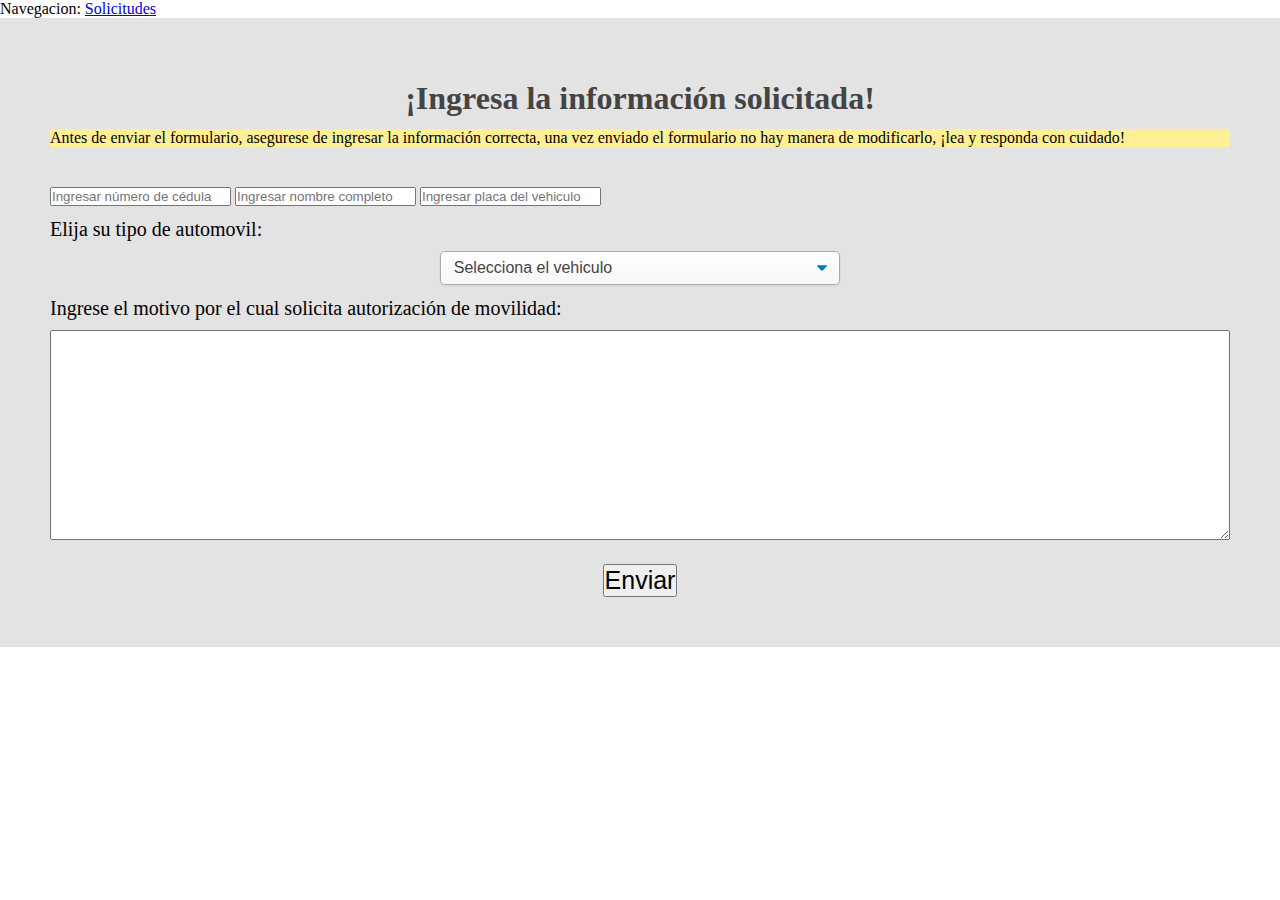
==== index.html @ d31d1cae "adelanto proyecto" ====
<!doctype html>
<html lang="en">
  <head>
    <!-- Required meta tags -->
    <meta charset="utf-8">
    <meta name="viewport" content="width=device-width, initial-scale=1">

    <!-- Bootstrap CSS and CSS module -->
    <link href="https://cdn.jsdelivr.net/npm/bootstrap@5.1.3/dist/css/bootstrap.min.css" rel="stylesheet" integrity="sha384-1BmE4kWBq78iYhFldvKuhfTAU6auU8tT94WrHftjDbrCEXSU1oBoqyl2QvZ6jIW3" crossorigin="anonymous">
    <link rel="stylesheet" href="./src/css/styles.css">

    <title>Solicitud de movilidad</title>
  </head>
  <body>
    <div class="nav form-control my-5">
      <nav class="navbar navbar-light bg-light">
        <span class="navbar-brand mb-0 h1">Navegacion: </span>
        <a class="navbar-brand" href="#" onclick="location.href = 'src/views/tableRequest.html'">Solicitudes</a>
      </nav>
    </div>
    <div class="container my-5">
        <h1>¡Ingresa la información solicitada!</h1>
        <div class="paragraph">
          <p>Antes de enviar el formulario, asegurese de ingresar la información correcta, una vez enviado el formulario no hay manera de modificarlo, ¡lea y responda con cuidado!</p>
        </div>
        <form id="form">
            <input type="text" name="cedulaNumber" placeholder="Ingresar número de cédula" class="form-control my-3">
            <input type="text" name="name" placeholder="Ingresar nombre completo" class="form-control my-3">
            <input type="text" name="licensePlate" placeholder="Ingresar placa del vehiculo" class="form-control my-3">
            
            <div class="divBox">
                <label class="labelBox">Elija su tipo de automovil:</label>
                <select name="vehicule" id="vehicule" class="select-css">
                    <option value="Selecciona">Selecciona el vehiculo</option>
                    <option value="Moto">moto</option>
                    <option value="Carro">Carro</option>
                </select>
            </div>

            <div class="divTextArea">
                <label class="labelTextArea">Ingrese el motivo por el cual solicita autorización de movilidad:</label>
                <textarea name="justification" id="textArea" cols="30" rows="10"></textarea>
            </div>

            <div class="divBtn">
                <button class="btn btn-primary" type="submit">Enviar</button>
            </div>
        </form>
        <div class="mt-3" id="answer">
    </div>
    <script src="https://cdn.jsdelivr.net/npm/bootstrap@5.1.3/dist/js/bootstrap.bundle.min.js" integrity="sha384-ka7Sk0Gln4gmtz2MlQnikT1wXgYsOg+OMhuP+IlRH9sENBO0LRn5q+8nbTov4+1p" crossorigin="anonymous"></script>
    <script src="https://cdn.jsdelivr.net/npm/@popperjs/core@2.10.2/dist/umd/popper.min.js" integrity="sha384-7+zCNj/IqJ95wo16oMtfsKbZ9ccEh31eOz1HGyDuCQ6wgnyJNSYdrPa03rtR1zdB" crossorigin="anonymous"></script>
    <script src="https://cdn.jsdelivr.net/npm/bootstrap@5.1.3/dist/js/bootstrap.min.js" integrity="sha384-QJHtvGhmr9XOIpI6YVutG+2QOK9T+ZnN4kzFN1RtK3zEFEIsxhlmWl5/YESvpZ13" crossorigin="anonymous"></script>
    <script src="./src/app.js"></script>
  </body>
</html>
---- src/css/styles.css ----
* {
	padding: 0;
	margin: 0;
}

.nav .navBar{
  border-radius: 20%;
}

.container {
  background-color: #e3e3e3;
  padding: 50px;
}

h1 {
	text-align: center;
	padding: 12px;
	color: #444
}

.paragraph p {
  background: #ffef96;
  text-align: justify;
  margin-bottom: 40px;
}

.divBox{
    margin-top: 12px;
    text-align: left;
}

.divBox label{
    font-size: 20px;
}

.select-css {
    display: block;
    font-size: 16px;
    font-family: 'Verdana', sans-serif;
    font-weight: 400;
    color: #444;
    line-height: 1.3;
    padding: .4em 1.4em .3em .8em;
    width: 400px;
    max-width: 100%; 
    box-sizing: border-box;
   margin: 10px auto;
    border: 1px solid #aaa;
    box-shadow: 0 1px 0 1px rgba(0,0,0,.03);
    border-radius: .3em;
    -moz-appearance: none;
    -webkit-appearance: none;
    appearance: none;
    background-color: #fff;
    background-image: url('data:image/svg+xml;charset=US-ASCII,%3Csvg%20xmlns%3D%22http%3A%2F%2Fwww.w3.org%2F2000%2Fsvg%22%20width%3D%22292.4%22%20height%3D%22292.4%22%3E%3Cpath%20fill%3D%22%23007CB2%22%20d%3D%22M287%2069.4a17.6%2017.6%200%200%200-13-5.4H18.4c-5%200-9.3%201.8-12.9%205.4A17.6%2017.6%200%200%200%200%2082.2c0%205%201.8%209.3%205.4%2012.9l128%20127.9c3.6%203.6%207.8%205.4%2012.8%205.4s9.2-1.8%2012.8-5.4L287%2095c3.5-3.5%205.4-7.8%205.4-12.8%200-5-1.9-9.2-5.5-12.8z%22%2F%3E%3C%2Fsvg%3E'),
      linear-gradient(to bottom, #ffffff 0%,#f7f7f7 100%);
    background-repeat: no-repeat, repeat;
    background-position: right .7em top 50%, 0 0;
    background-size: .65em auto, 100%;
  }
  .select-css::-ms-expand {
    display: none;
  }
  .select-css:hover {
    border-color: #888;
  }
  .select-css:focus {
    border-color: #aaa;
    box-shadow: 0 0 1px 3px rgba(59, 153, 252, .7);
    box-shadow: 0 0 0 3px -moz-mac-focusring;
    color: #222; 
    outline: none;
  }
  .select-css option {
    font-weight:normal;
  }
  
  
  .classOfElementToColor:hover {background-color:red; color:black}
  
  .select-css option[selected] {
      background-color: orange;
  }
  

.divTextArea{
    margin-top: 12px;
    margin-bottom: 20px;
    text-align: left;
}

.divTextArea label {
    font-size: 20px;
}
.divTextArea textArea {
    width: calc(100% - 20px);
	padding: 9px;
	margin: auto;
	margin-top: 10px;
	font-size: 16px;
    text-align: left;
}

.divBtn{
  text-align: center;
}
.btn{
  font-size: 25px;
}

.ok {
	text-align: center;
	width: 100%;
	padding: 12px;
	background-color: #1e6;
	color: #fff
}
.bad {
	text-align: center;
	width: 100%;
	padding: 12px;
	background-color: #a22;
	color: #fff
}
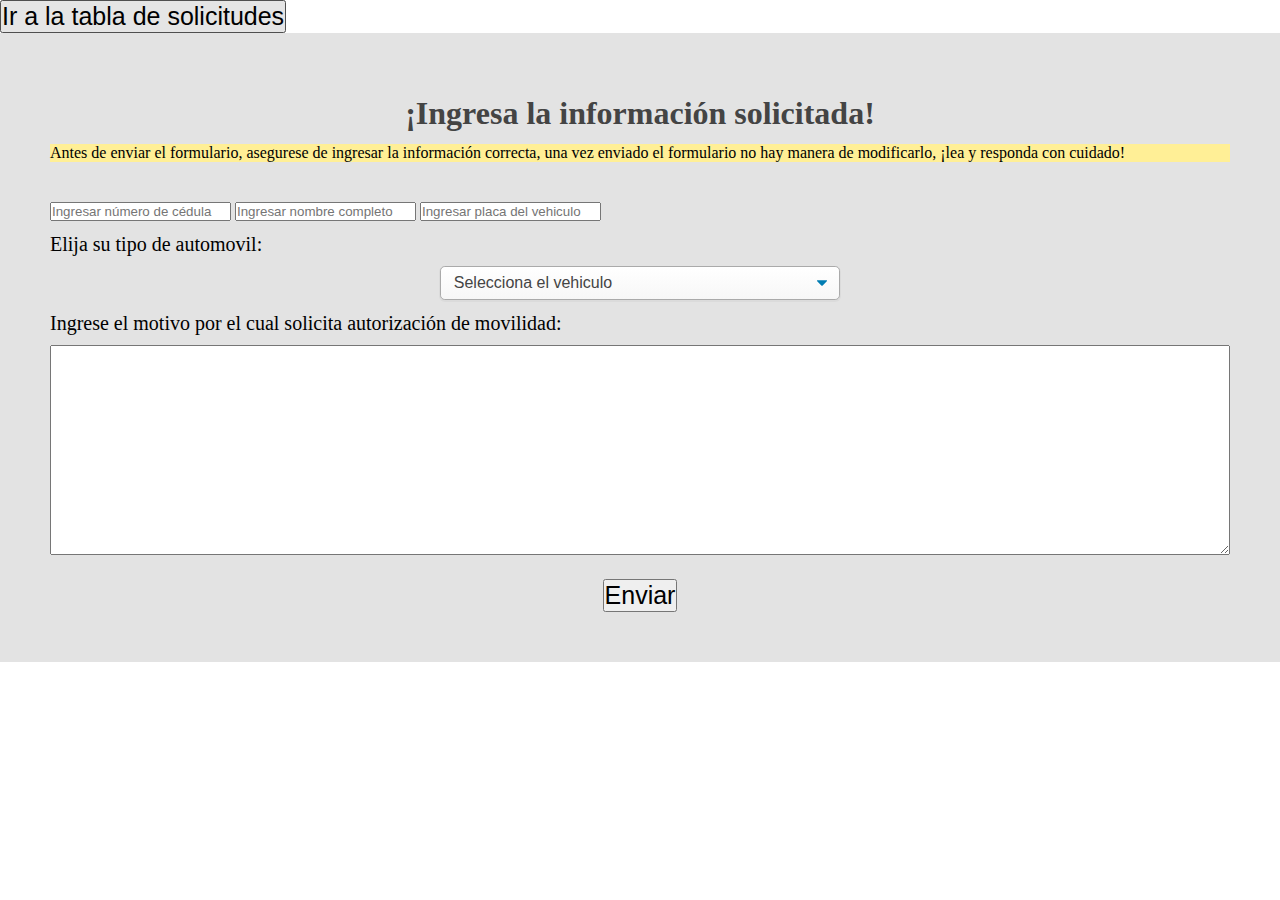
==== commit 46f3b393: "implementacion tabla, editar y eliminar" ====
--- a/index.html
+++ b/index.html
@@ -7,17 +7,15 @@
 
     <!-- Bootstrap CSS and CSS module -->
     <link href="https://cdn.jsdelivr.net/npm/bootstrap@5.1.3/dist/css/bootstrap.min.css" rel="stylesheet" integrity="sha384-1BmE4kWBq78iYhFldvKuhfTAU6auU8tT94WrHftjDbrCEXSU1oBoqyl2QvZ6jIW3" crossorigin="anonymous">
-    <link rel="stylesheet" href="./src/css/styles.css">
+    <link rel="stylesheet" href="./src/css/stylesIndex.css">
 
     <title>Solicitud de movilidad</title>
   </head>
   <body>
-    <div class="nav form-control my-5">
-      <nav class="navbar navbar-light bg-light">
-        <span class="navbar-brand mb-0 h1">Navegacion: </span>
-        <a class="navbar-brand" href="#" onclick="location.href = 'src/views/tableRequest.html'">Solicitudes</a>
+      <nav class="navbar navbar-dark bg-dark p-3 justify-content-center">
+        <button class="btn btn-primary" onclick="location.href = 'src/views/tableRequest.php'" type="submit">Ir a la tabla de solicitudes</button>
       </nav>
-    </div>
+      
     <div class="container my-5">
         <h1>¡Ingresa la información solicitada!</h1>
         <div class="paragraph">
@@ -51,6 +49,6 @@
     <script src="https://cdn.jsdelivr.net/npm/bootstrap@5.1.3/dist/js/bootstrap.bundle.min.js" integrity="sha384-ka7Sk0Gln4gmtz2MlQnikT1wXgYsOg+OMhuP+IlRH9sENBO0LRn5q+8nbTov4+1p" crossorigin="anonymous"></script>
     <script src="https://cdn.jsdelivr.net/npm/@popperjs/core@2.10.2/dist/umd/popper.min.js" integrity="sha384-7+zCNj/IqJ95wo16oMtfsKbZ9ccEh31eOz1HGyDuCQ6wgnyJNSYdrPa03rtR1zdB" crossorigin="anonymous"></script>
     <script src="https://cdn.jsdelivr.net/npm/bootstrap@5.1.3/dist/js/bootstrap.min.js" integrity="sha384-QJHtvGhmr9XOIpI6YVutG+2QOK9T+ZnN4kzFN1RtK3zEFEIsxhlmWl5/YESvpZ13" crossorigin="anonymous"></script>
-    <script src="./src/app.js"></script>
+    <script src="./src/js/app.js"></script>
   </body>
 </html>--- a/src/css/stylesIndex.css
+++ b/src/css/stylesIndex.css
@@ -0,0 +1,120 @@
+* {
+	padding: 0;
+	margin: 0;
+}
+
+.container {
+  background-color: #e3e3e3;
+  padding: 50px;
+}
+
+h1 {
+	text-align: center;
+	padding: 12px;
+	color: #444
+}
+
+.paragraph p {
+  background: #ffef96;
+  text-align: justify;
+  margin-bottom: 40px;
+}
+
+.divBox{
+    margin-top: 12px;
+    text-align: left;
+}
+
+.divBox label{
+    font-size: 20px;
+}
+
+.select-css {
+    display: block;
+    font-size: 16px;
+    font-family: 'Verdana', sans-serif;
+    font-weight: 400;
+    color: #444;
+    line-height: 1.3;
+    padding: .4em 1.4em .3em .8em;
+    width: 400px;
+    max-width: 100%; 
+    box-sizing: border-box;
+   margin: 10px auto;
+    border: 1px solid #aaa;
+    box-shadow: 0 1px 0 1px rgba(0,0,0,.03);
+    border-radius: .3em;
+    -moz-appearance: none;
+    -webkit-appearance: none;
+    appearance: none;
+    background-color: #fff;
+    background-image: url('data:image/svg+xml;charset=US-ASCII,%3Csvg%20xmlns%3D%22http%3A%2F%2Fwww.w3.org%2F2000%2Fsvg%22%20width%3D%22292.4%22%20height%3D%22292.4%22%3E%3Cpath%20fill%3D%22%23007CB2%22%20d%3D%22M287%2069.4a17.6%2017.6%200%200%200-13-5.4H18.4c-5%200-9.3%201.8-12.9%205.4A17.6%2017.6%200%200%200%200%2082.2c0%205%201.8%209.3%205.4%2012.9l128%20127.9c3.6%203.6%207.8%205.4%2012.8%205.4s9.2-1.8%2012.8-5.4L287%2095c3.5-3.5%205.4-7.8%205.4-12.8%200-5-1.9-9.2-5.5-12.8z%22%2F%3E%3C%2Fsvg%3E'),
+      linear-gradient(to bottom, #ffffff 0%,#f7f7f7 100%);
+    background-repeat: no-repeat, repeat;
+    background-position: right .7em top 50%, 0 0;
+    background-size: .65em auto, 100%;
+  }
+  .select-css::-ms-expand {
+    display: none;
+  }
+  .select-css:hover {
+    border-color: #888;
+  }
+  .select-css:focus {
+    border-color: #aaa;
+    box-shadow: 0 0 1px 3px rgba(59, 153, 252, .7);
+    box-shadow: 0 0 0 3px -moz-mac-focusring;
+    color: #222; 
+    outline: none;
+  }
+  .select-css option {
+    font-weight:normal;
+  }
+  
+  
+  .classOfElementToColor:hover {background-color:red; color:black}
+  
+  .select-css option[selected] {
+      background-color: orange;
+  }
+  
+
+.divTextArea{
+    margin-top: 12px;
+    margin-bottom: 20px;
+    text-align: left;
+}
+
+.divTextArea label {
+    font-size: 20px;
+}
+.divTextArea textArea {
+    width: calc(100% - 20px);
+	padding: 9px;
+	margin: auto;
+	margin-top: 10px;
+	font-size: 16px;
+    text-align: left;
+}
+
+.divBtn{
+  text-align: center;
+}
+.btn{
+  font-size: 25px;
+}
+
+.ok {
+	text-align: center;
+	width: 100%;
+	padding: 12px;
+	background-color: #1e6;
+	color: #fff
+}
+.bad {
+	text-align: center;
+	width: 100%;
+	padding: 12px;
+	background-color: #a22;
+	color: #fff
+}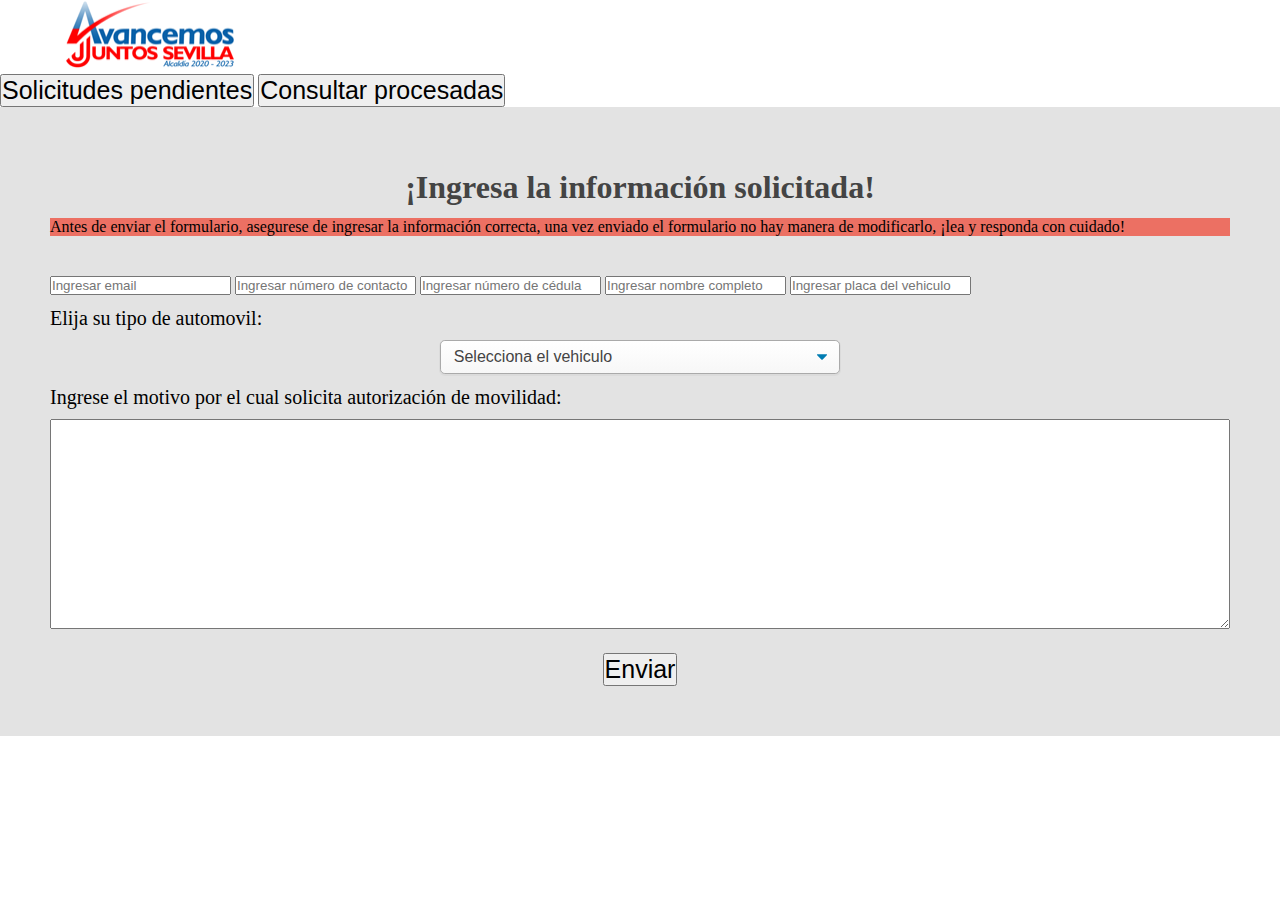
==== commit 5dee4eb8: "haciendo solicitudes del cliente pagina consultas, email y telefono a la db y adelanto de la navbar" ====
--- a/index.html
+++ b/index.html
@@ -12,16 +12,22 @@
     <title>Solicitud de movilidad</title>
   </head>
   <body>
-      <nav class="navbar navbar-dark bg-dark p-3 justify-content-center">
-        <button class="btn btn-primary" onclick="location.href = 'src/views/tableRequest.php'" type="submit">Ir a la tabla de solicitudes</button>
+      <nav class="navbar navbar-dark bg-ligth p-3">
+        <img src="src/images/logo_encabezado.png" width="300" height="70" alt="">
+        <div>
+          <button class="btn btn-primary" onclick="location.href = 'src/views/tableRequest.php'" type="submit">Solicitudes pendientes</button>
+          <button class="btn btn-primary" onclick="location.href = 'src/views/Consultar.php'" type="submit">Consultar procesadas</button>
+        </div>
       </nav>
       
-    <div class="container my-5">
+    <div class="container container-xxl my-2 shadow-lg p-3 mb-5 bg-white rounded">
         <h1>¡Ingresa la información solicitada!</h1>
         <div class="paragraph">
           <p>Antes de enviar el formulario, asegurese de ingresar la información correcta, una vez enviado el formulario no hay manera de modificarlo, ¡lea y responda con cuidado!</p>
         </div>
         <form id="form">
+            <input type="email" name="email" placeholder="Ingresar email" class="form-control my-3">
+            <input type="text" name="numberPhone" placeholder="Ingresar número de contacto" class="form-control my-3">
             <input type="text" name="cedulaNumber" placeholder="Ingresar número de cédula" class="form-control my-3">
             <input type="text" name="name" placeholder="Ingresar nombre completo" class="form-control my-3">
             <input type="text" name="licensePlate" placeholder="Ingresar placa del vehiculo" class="form-control my-3">
--- a/src/css/stylesIndex.css
+++ b/src/css/stylesIndex.css
@@ -15,7 +15,7 @@
 }
 
 .paragraph p {
-  background: #ffef96;
+  background: #EC7063;
   text-align: justify;
   margin-bottom: 40px;
 }
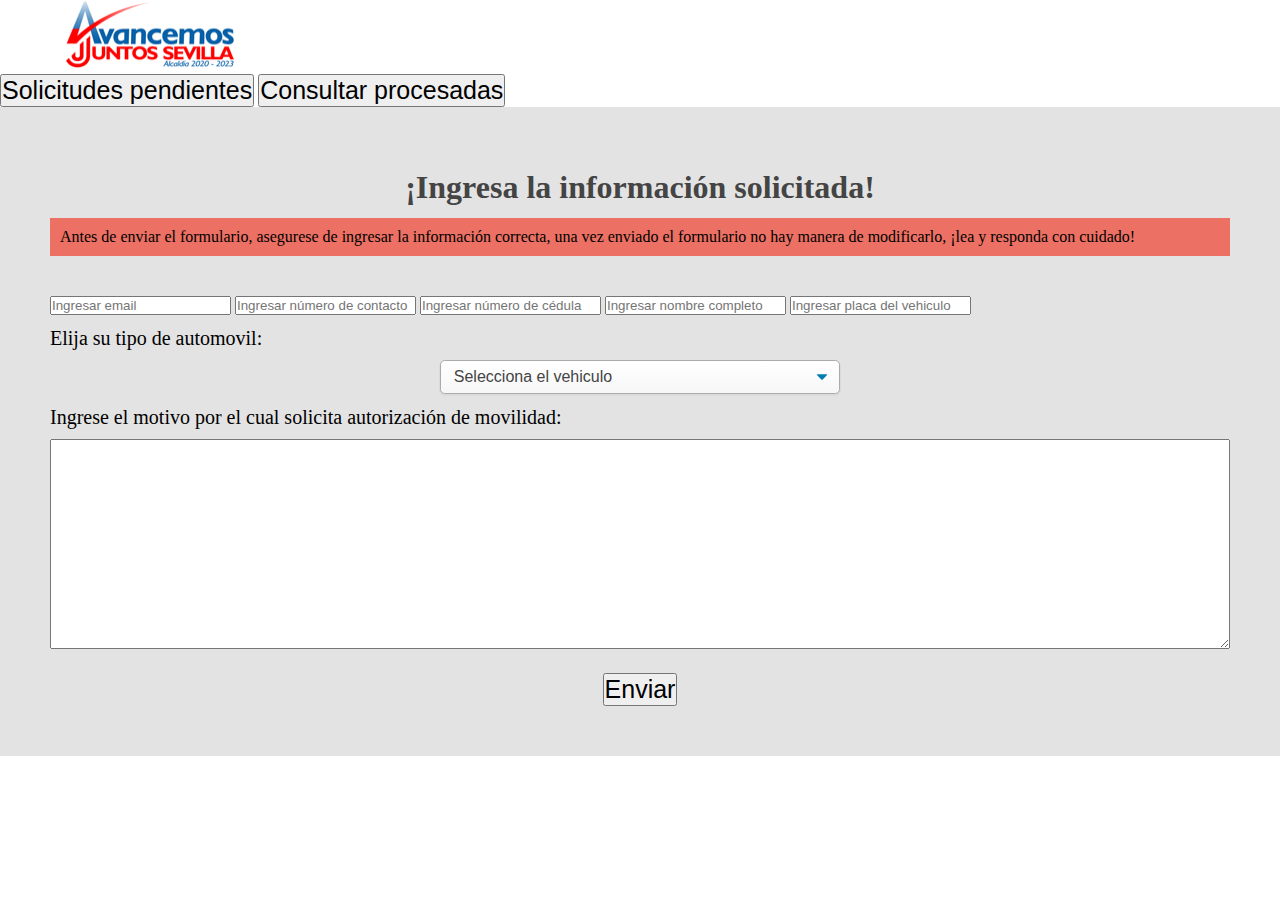
==== commit 8f7816b6: "version final 1.0 falta organizarle la navBar" ====
--- a/index.html
+++ b/index.html
@@ -12,8 +12,8 @@
     <title>Solicitud de movilidad</title>
   </head>
   <body>
-      <nav class="navbar navbar-dark bg-ligth p-3">
-        <img src="src/images/logo_encabezado.png" width="300" height="70" alt="">
+      <nav class="navbar navbar-light bg-light">
+        <img src="src/images/logo_encabezado.png" width="300" height="70" alt="logo">
         <div>
           <button class="btn btn-primary" onclick="location.href = 'src/views/tableRequest.php'" type="submit">Solicitudes pendientes</button>
           <button class="btn btn-primary" onclick="location.href = 'src/views/Consultar.php'" type="submit">Consultar procesadas</button>
--- a/src/css/stylesIndex.css
+++ b/src/css/stylesIndex.css
@@ -18,6 +18,7 @@
   background: #EC7063;
   text-align: justify;
   margin-bottom: 40px;
+  padding: 10px;
 }
 
 .divBox{
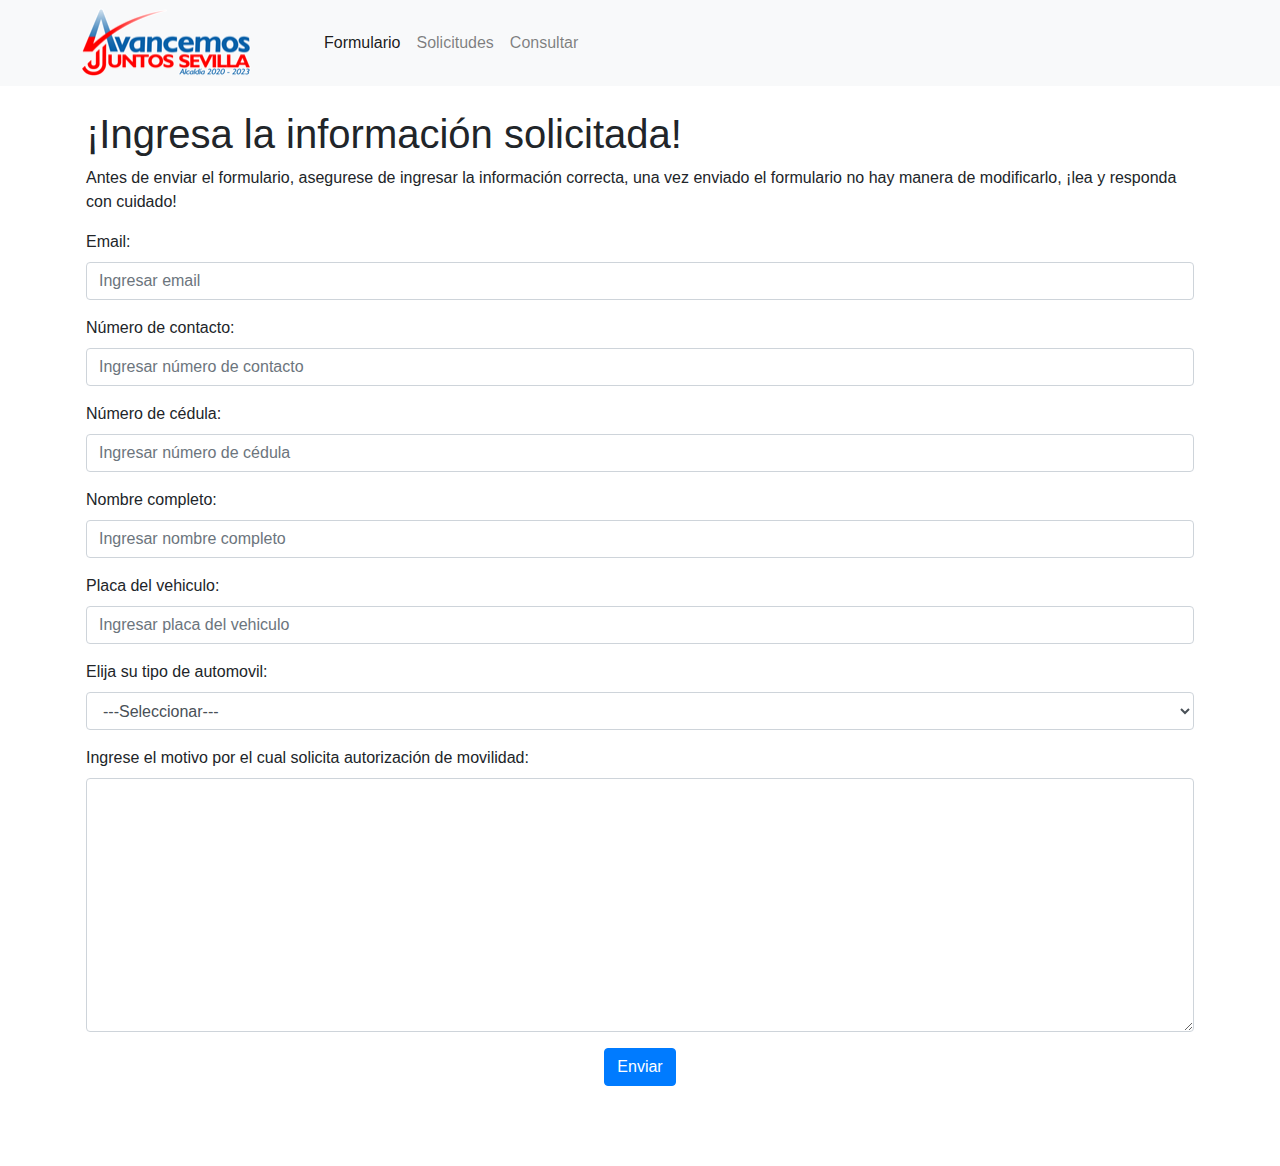
==== commit d6488d9b: "version final retoques de boostrap" ====
--- a/index.html
+++ b/index.html
@@ -1,60 +1,111 @@
-<!doctype html>
+<!DOCTYPE html>
 <html lang="en">
   <head>
     <!-- Required meta tags -->
-    <meta charset="utf-8">
-    <meta name="viewport" content="width=device-width, initial-scale=1">
+    <meta charset="utf-8" />
+    <meta
+      name="viewport"
+      content="width=device-width, initial-scale=1, shrink-to-fit=no"
+    />
 
-    <!-- Bootstrap CSS and CSS module -->
-    <link href="https://cdn.jsdelivr.net/npm/bootstrap@5.1.3/dist/css/bootstrap.min.css" rel="stylesheet" integrity="sha384-1BmE4kWBq78iYhFldvKuhfTAU6auU8tT94WrHftjDbrCEXSU1oBoqyl2QvZ6jIW3" crossorigin="anonymous">
-    <link rel="stylesheet" href="./src/css/stylesIndex.css">
+    <!-- Bootstrap CSS -->
+    <link
+      rel="stylesheet"
+      href="https://cdn.jsdelivr.net/npm/bootstrap@4.0.0/dist/css/bootstrap.min.css"
+      integrity="sha384-Gn5384xqQ1aoWXA+058RXPxPg6fy4IWvTNh0E263XmFcJlSAwiGgFAW/dAiS6JXm"
+      crossorigin="anonymous"
+    />
 
-    <title>Solicitud de movilidad</title>
+    <title>Hello, world!</title>
   </head>
   <body>
-      <nav class="navbar navbar-light bg-light">
+    <nav class="navbar navbar-expand-lg navbar-light bg-light">
         <img src="src/images/logo_encabezado.png" width="300" height="70" alt="logo">
-        <div>
-          <button class="btn btn-primary" onclick="location.href = 'src/views/tableRequest.php'" type="submit">Solicitudes pendientes</button>
-          <button class="btn btn-primary" onclick="location.href = 'src/views/Consultar.php'" type="submit">Consultar procesadas</button>
+      <button
+        class="navbar-toggler"
+        type="button"
+        data-toggle="collapse"
+        data-target="#navbarNavAltMarkup"
+        aria-controls="navbarNavAltMarkup"
+        aria-expanded="false"
+        aria-label="Toggle navigation"
+      >
+        <span class="navbar-toggler-icon"></span>
+      </button>
+      <div class="collapse navbar-collapse" id="navbarNavAltMarkup">
+        <div class="navbar-nav">
+          <a class="nav-item nav-link active" href="index.html">Formulario</a>
+          <a class="nav-item nav-link" href="src/views/tableRequest.php">Solicitudes</a>
+          <a class="nav-item nav-link" href="src/views/Consultar.php">Consultar</a>
         </div>
-      </nav>
-      
+      </div>
+    </nav>
+
     <div class="container container-xxl my-2 shadow-lg p-3 mb-5 bg-white rounded">
         <h1>¡Ingresa la información solicitada!</h1>
-        <div class="paragraph">
+        <div class="paragraph my-2">
           <p>Antes de enviar el formulario, asegurese de ingresar la información correcta, una vez enviado el formulario no hay manera de modificarlo, ¡lea y responda con cuidado!</p>
         </div>
         <form id="form">
-            <input type="email" name="email" placeholder="Ingresar email" class="form-control my-3">
-            <input type="text" name="numberPhone" placeholder="Ingresar número de contacto" class="form-control my-3">
-            <input type="text" name="cedulaNumber" placeholder="Ingresar número de cédula" class="form-control my-3">
-            <input type="text" name="name" placeholder="Ingresar nombre completo" class="form-control my-3">
-            <input type="text" name="licensePlate" placeholder="Ingresar placa del vehiculo" class="form-control my-3">
+          <div class="form-group">
+            <label for="">Email:</label>
+            <input type="email" name="email" placeholder="Ingresar email" class="form-control">
+          </div>
+          <div class="form-group">
+            <label for="">Número de contacto:</label>
+            <input type="text" name="numberPhone" placeholder="Ingresar número de contacto" class="form-control">
+          </div>
+          <div class="form-group">
+            <label for="">Número de cédula:</label>
+            <input type="text" name="cedulaNumber" placeholder="Ingresar número de cédula" class="form-control">
+          </div>
+          <div class="form-group">
+            <label for="">Nombre completo:</label>
+            <input type="text" name="name" placeholder="Ingresar nombre completo" class="form-control">
+          </div>
+          <div class="form-group">
+            <label for="">Placa del vehiculo:</label>
+            <input type="text" name="licensePlate" placeholder="Ingresar placa del vehiculo" class="form-control">
+          </div>
             
             <div class="divBox">
                 <label class="labelBox">Elija su tipo de automovil:</label>
-                <select name="vehicule" id="vehicule" class="select-css">
-                    <option value="Selecciona">Selecciona el vehiculo</option>
+                <select name="vehicule" id="vehicule" class="form-control">
+                    <option value="selecciona">---Seleccionar---</option>
                     <option value="Moto">moto</option>
                     <option value="Carro">Carro</option>
                 </select>
             </div>
 
             <div class="divTextArea">
-                <label class="labelTextArea">Ingrese el motivo por el cual solicita autorización de movilidad:</label>
-                <textarea name="justification" id="textArea" cols="30" rows="10"></textarea>
+                <label class="mt-3">Ingrese el motivo por el cual solicita autorización de movilidad:</label>
+                <textarea name="justification" id="textArea" cols="30" rows="10" class="form-control"></textarea>
             </div>
 
-            <div class="divBtn">
+            <div class="divBtn text-center mt-3">
                 <button class="btn btn-primary" type="submit">Enviar</button>
             </div>
         </form>
         <div class="mt-3" id="answer">
     </div>
-    <script src="https://cdn.jsdelivr.net/npm/bootstrap@5.1.3/dist/js/bootstrap.bundle.min.js" integrity="sha384-ka7Sk0Gln4gmtz2MlQnikT1wXgYsOg+OMhuP+IlRH9sENBO0LRn5q+8nbTov4+1p" crossorigin="anonymous"></script>
-    <script src="https://cdn.jsdelivr.net/npm/@popperjs/core@2.10.2/dist/umd/popper.min.js" integrity="sha384-7+zCNj/IqJ95wo16oMtfsKbZ9ccEh31eOz1HGyDuCQ6wgnyJNSYdrPa03rtR1zdB" crossorigin="anonymous"></script>
-    <script src="https://cdn.jsdelivr.net/npm/bootstrap@5.1.3/dist/js/bootstrap.min.js" integrity="sha384-QJHtvGhmr9XOIpI6YVutG+2QOK9T+ZnN4kzFN1RtK3zEFEIsxhlmWl5/YESvpZ13" crossorigin="anonymous"></script>
+    
+    <!-- Optional JavaScript -->
+    <!-- jQuery first, then Popper.js, then Bootstrap JS -->
+    <script
+      src="https://code.jquery.com/jquery-3.2.1.slim.min.js"
+      integrity="sha384-KJ3o2DKtIkvYIK3UENzmM7KCkRr/rE9/Qpg6aAZGJwFDMVNA/GpGFF93hXpG5KkN"
+      crossorigin="anonymous"
+    ></script>
+    <script
+      src="https://cdn.jsdelivr.net/npm/popper.js@1.12.9/dist/umd/popper.min.js"
+      integrity="sha384-ApNbgh9B+Y1QKtv3Rn7W3mgPxhU9K/ScQsAP7hUibX39j7fakFPskvXusvfa0b4Q"
+      crossorigin="anonymous"
+    ></script>
+    <script
+      src="https://cdn.jsdelivr.net/npm/bootstrap@4.0.0/dist/js/bootstrap.min.js"
+      integrity="sha384-JZR6Spejh4U02d8jOt6vLEHfe/JQGiRRSQQxSfFWpi1MquVdAyjUar5+76PVCmYl"
+      crossorigin="anonymous"
+    ></script>
     <script src="./src/js/app.js"></script>
   </body>
 </html>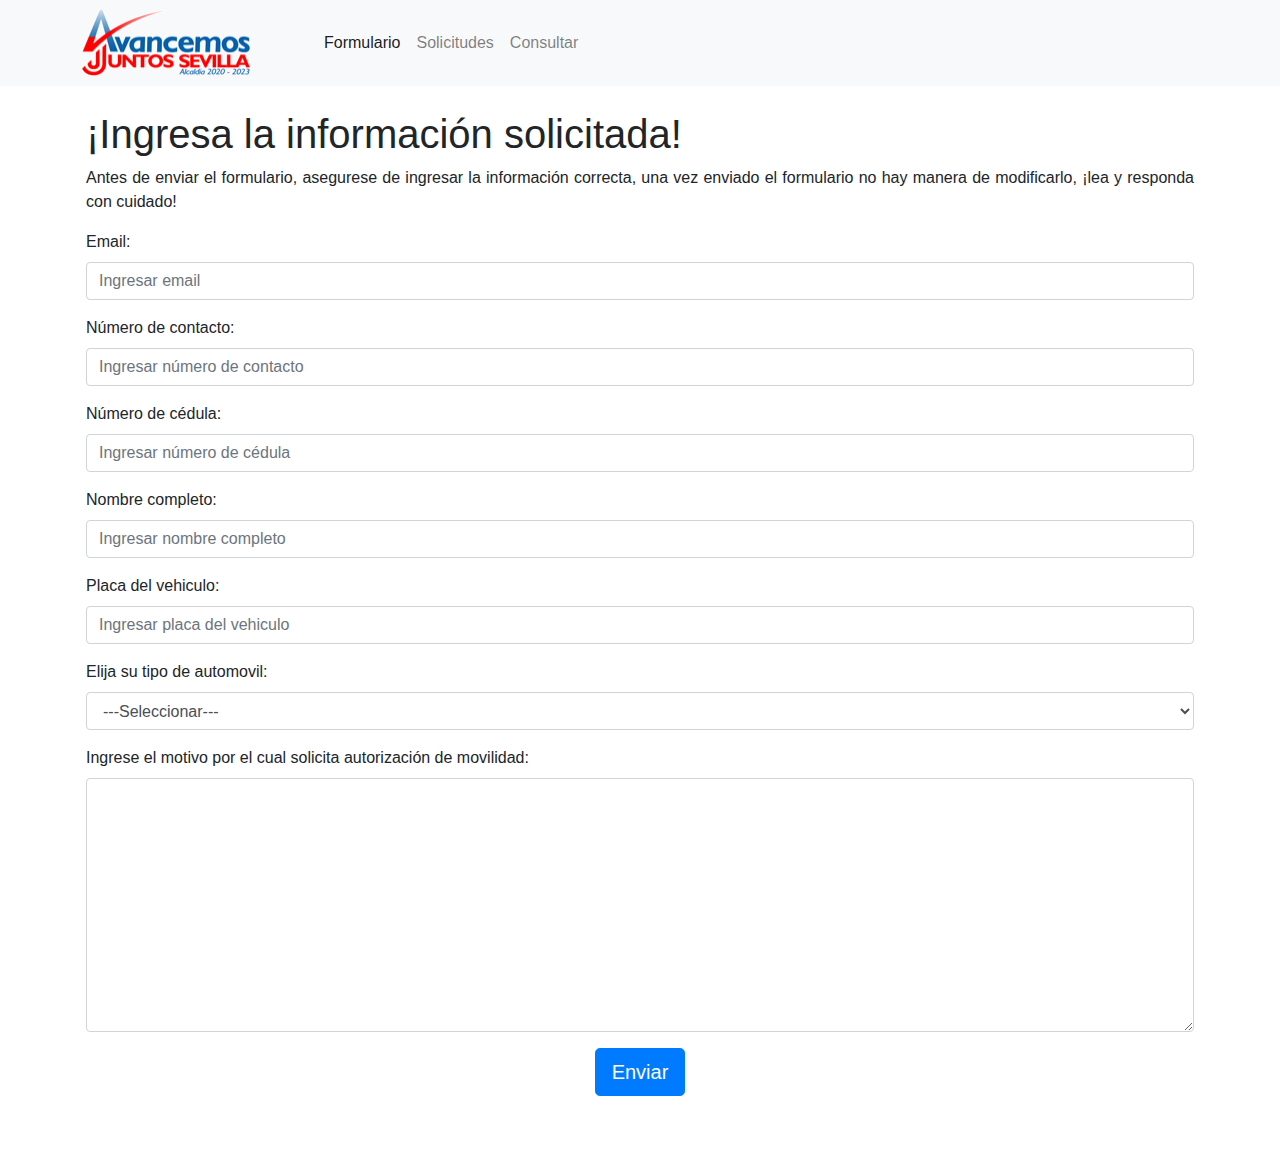
==== commit 5cfbbf89: "ultimos toques justificacion parrafos y tamaño boton enviar" ====
--- a/index.html
+++ b/index.html
@@ -43,7 +43,7 @@
 
     <div class="container container-xxl my-2 shadow-lg p-3 mb-5 bg-white rounded">
         <h1>¡Ingresa la información solicitada!</h1>
-        <div class="paragraph my-2">
+        <div class="paragraph text-justify my-2">
           <p>Antes de enviar el formulario, asegurese de ingresar la información correcta, una vez enviado el formulario no hay manera de modificarlo, ¡lea y responda con cuidado!</p>
         </div>
         <form id="form">
@@ -83,7 +83,7 @@
             </div>
 
             <div class="divBtn text-center mt-3">
-                <button class="btn btn-primary" type="submit">Enviar</button>
+                <button class="btn btn-primary btn-lg" type="submit">Enviar</button>
             </div>
         </form>
         <div class="mt-3" id="answer">
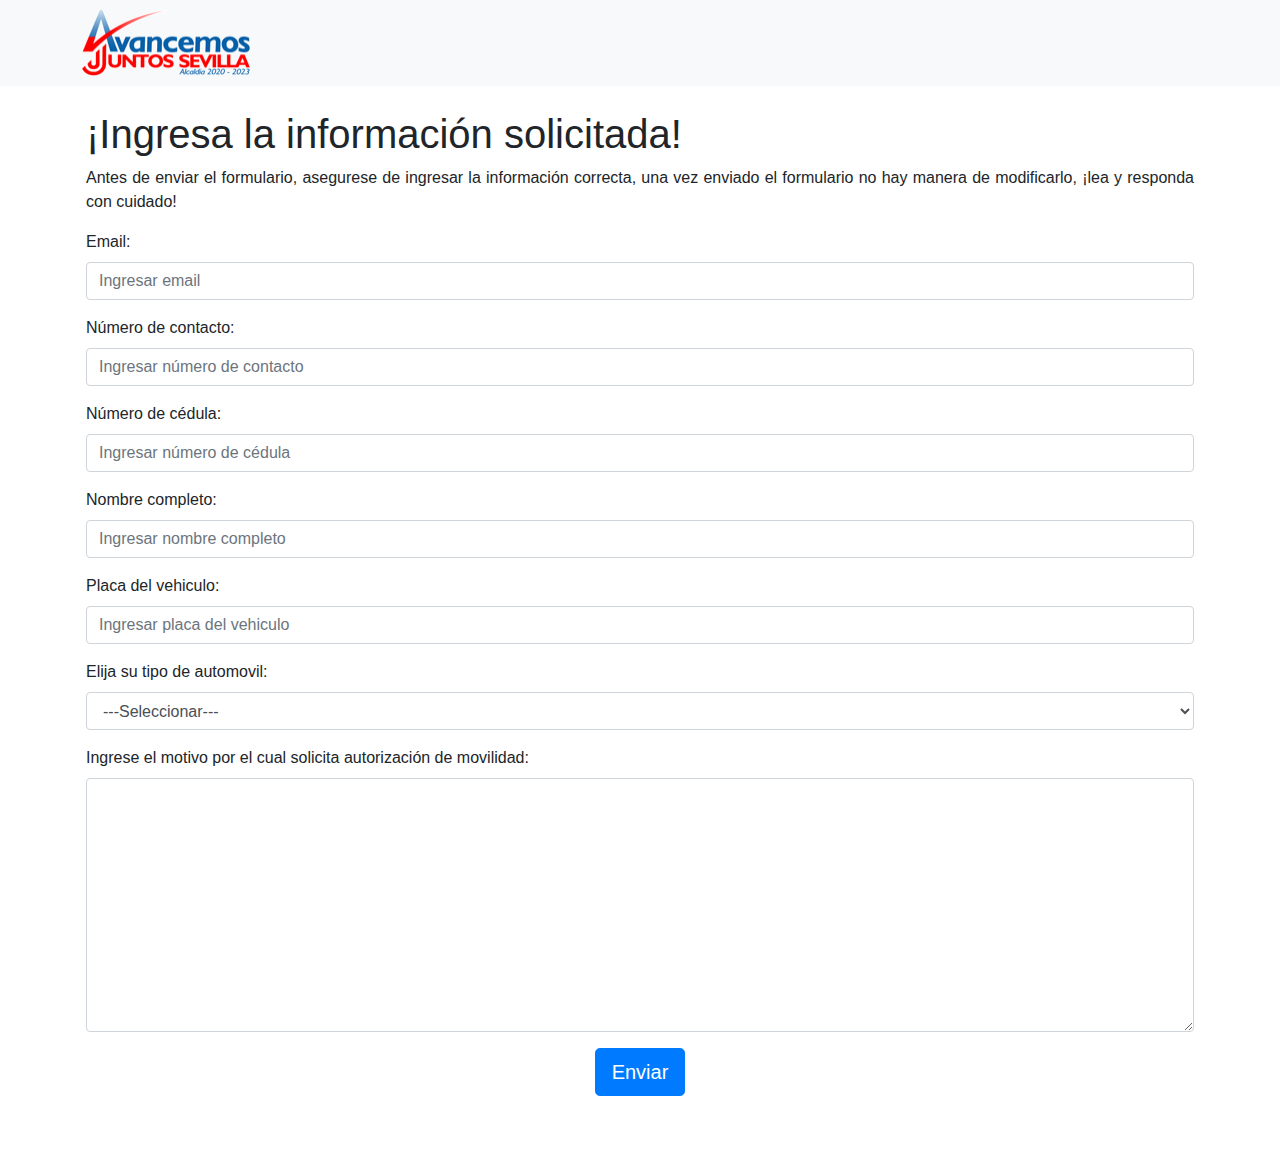
==== commit 454cded5: "correcciones consultar.php y navbar" ====
--- a/index.html
+++ b/index.html
@@ -16,29 +16,11 @@
       crossorigin="anonymous"
     />
 
-    <title>Hello, world!</title>
+    <title>Formulario</title>
   </head>
   <body>
     <nav class="navbar navbar-expand-lg navbar-light bg-light">
         <img src="src/images/logo_encabezado.png" width="300" height="70" alt="logo">
-      <button
-        class="navbar-toggler"
-        type="button"
-        data-toggle="collapse"
-        data-target="#navbarNavAltMarkup"
-        aria-controls="navbarNavAltMarkup"
-        aria-expanded="false"
-        aria-label="Toggle navigation"
-      >
-        <span class="navbar-toggler-icon"></span>
-      </button>
-      <div class="collapse navbar-collapse" id="navbarNavAltMarkup">
-        <div class="navbar-nav">
-          <a class="nav-item nav-link active" href="index.html">Formulario</a>
-          <a class="nav-item nav-link" href="src/views/tableRequest.php">Solicitudes</a>
-          <a class="nav-item nav-link" href="src/views/Consultar.php">Consultar</a>
-        </div>
-      </div>
     </nav>
 
     <div class="container container-xxl my-2 shadow-lg p-3 mb-5 bg-white rounded">
